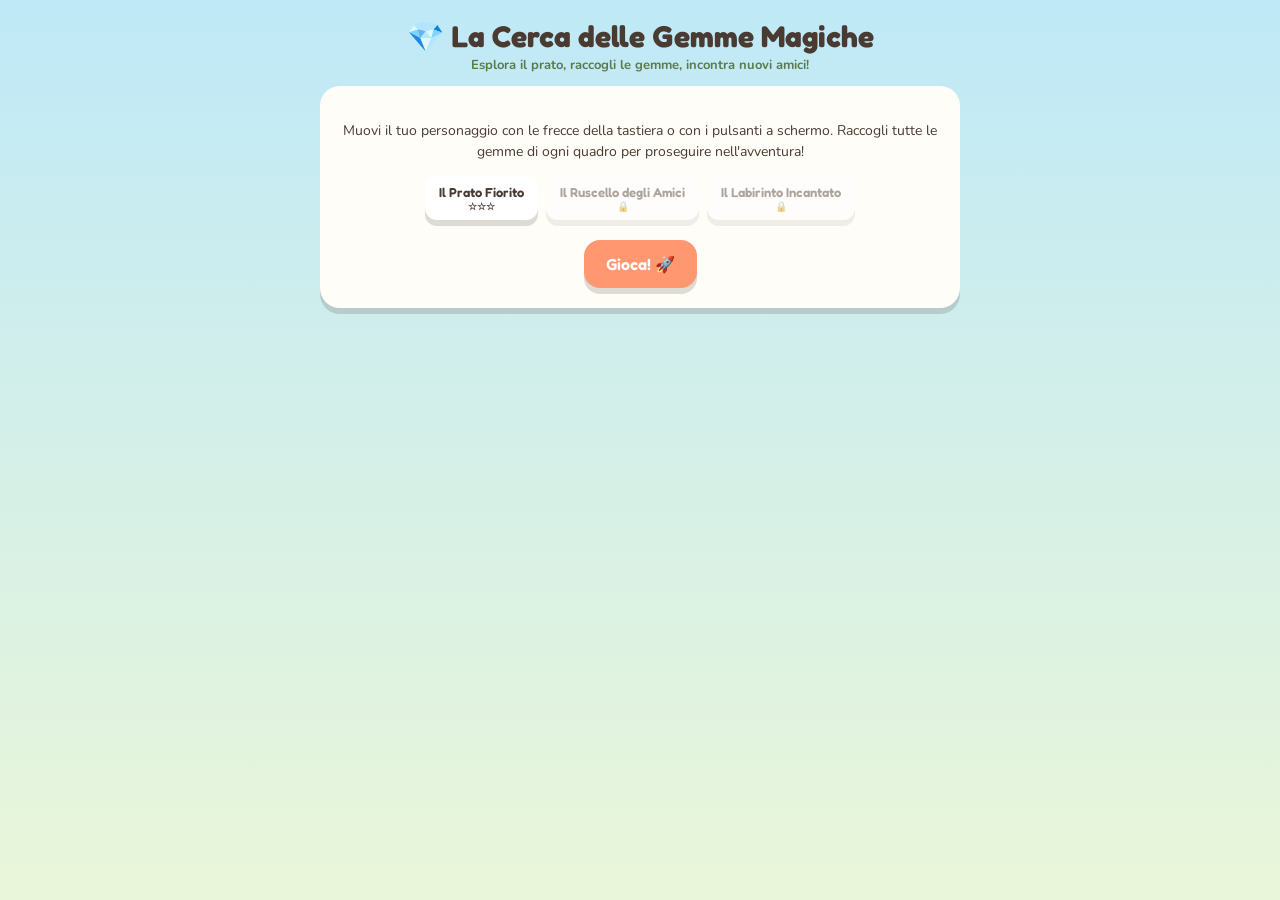
==== cerca_gemme.html @ a15a4d46 "Add files via upload" ====
<!DOCTYPE html>
<html lang="it">
<head>
<meta charset="UTF-8">
<meta name="viewport" content="width=device-width, initial-scale=1.0">
<title>La Cerca delle Gemme Magiche</title>
<link rel="preconnect" href="https://fonts.googleapis.com">
<link href="https://fonts.googleapis.com/css2?family=Fredoka:wght@500;600;700&family=Nunito:wght@600;700;800&display=swap" rel="stylesheet">
<style>
  :root{
    --sky-top:#BFE9F7;
    --sky-bottom:#EAF6D9;
    --grass:#8FCB6B;
    --grass-dark:#6FAE4A;
    --card:#FFFDF8;
    --ink:#4A3B32;
    --coral:#FF9770;
    --coral-dark:#F07750;
    --leaf:#4CAF7D;
    --leaf-dark:#399367;
    --gem:#5EC8E0;
    --stone:#9C8B7A;
    --shadow: 0 6px 0 rgba(74,59,50,0.18);
  }
  *{box-sizing:border-box; -webkit-tap-highlight-color:transparent;}
  body{
    margin:0;
    font-family:'Nunito', sans-serif;
    background:linear-gradient(180deg, var(--sky-top) 0%, var(--sky-bottom) 100%);
    min-height:100vh;
    color:var(--ink);
    display:flex;
    justify-content:center;
    padding:14px;
    user-select:none;
  }
  .stage{ width:100%; max-width:640px; }
  h1{
    font-family:'Fredoka', sans-serif;
    text-align:center;
    font-size:clamp(22px,6vw,30px);
    margin:4px 0 2px;
  }
  .subtitle{ text-align:center; font-weight:700; color:#5c7a4a; margin:0 0 12px; font-size:13px; }

  .home-card{ background:var(--card); border-radius:20px; padding:20px; box-shadow:var(--shadow); text-align:center; }
  .home-card p{ line-height:1.5; font-size:14px; }
  .big-btn{
    font-family:'Fredoka'; font-weight:600; font-size:16px; border:none; border-radius:16px;
    padding:14px 22px; cursor:pointer; background:var(--coral); color:#fff; box-shadow:var(--shadow); margin-top:8px;
  }
  .big-btn:active{ transform:translateY(3px); box-shadow:0 2px 0 rgba(0,0,0,0.2); }
  .big-btn.secondary{ background:var(--leaf); }
  .level-picker{ display:flex; gap:8px; justify-content:center; margin:12px 0; flex-wrap:wrap; }
  .level-chip{
    font-family:'Fredoka'; font-weight:600; font-size:13px; border:none; border-radius:12px;
    padding:8px 14px; cursor:pointer; background:#fff; box-shadow:var(--shadow); color:var(--ink);
  }
  .level-chip.locked{ opacity:.45; cursor:not-allowed; }
  .level-chip small{ display:block; font-size:10px; }

  .hud{ display:flex; justify-content:space-between; align-items:center; margin-bottom:8px; gap:8px; flex-wrap:wrap; }
  .pill{
    background:var(--card); border-radius:14px; padding:7px 12px; font-family:'Fredoka'; font-weight:600;
    font-size:13px; box-shadow:var(--shadow);
  }
  .back-btn{
    background:var(--card); border:none; border-radius:14px; padding:7px 12px; font-family:'Fredoka';
    font-weight:600; font-size:13px; cursor:pointer; box-shadow:var(--shadow); color:var(--ink);
  }

  .game-wrap{ position:relative; width:100%; aspect-ratio:3/2; border-radius:20px; overflow:hidden;
    background:linear-gradient(180deg, var(--sky-top) 0%, var(--sky-bottom) 35%, var(--grass) 35%, var(--grass-dark) 100%);
    box-shadow:var(--shadow); touch-action:none;
  }
  .entity{ position:absolute; transform:translate(-50%,-50%); pointer-events:none; }
  .entity svg{ display:block; width:100%; height:100%; overflow:visible; }
  .npc, .creature{ pointer-events:auto; cursor:pointer; }
  .npc.traded{ opacity:.55; }

  .trade-prompt{
    position:absolute; transform:translate(-50%,-165%); pointer-events:auto; z-index:10;
    font-family:'Fredoka'; font-weight:600; font-size:12px; border:none; border-radius:12px;
    padding:5px 10px; cursor:pointer; background:var(--coral); color:#fff; box-shadow:0 3px 0 rgba(74,59,50,0.25);
    white-space:nowrap; animation: promptPulse 1s ease-in-out infinite;
  }
  @keyframes promptPulse{ 0%,100%{ transform:translate(-50%,-165%) scale(1); } 50%{ transform:translate(-50%,-165%) scale(1.08); } }

  .gem-sparkle{ animation: sparkle 1.6s ease-in-out infinite; }
  @keyframes sparkle{ 0%,100%{ transform:translate(-50%,-50%) scale(1); } 50%{ transform:translate(-50%,-50%) scale(1.15); } }

  .character{ z-index:5; transition: none; }
  .bump{ animation: bump 0.4s ease; }
  @keyframes bump{ 0%{ filter:none; } 40%{ filter:brightness(1.6) saturate(0.6); } 100%{ filter:none; } }

  .controls{ display:flex; justify-content:space-between; align-items:center; margin-top:12px; }
  .dpad{ display:grid; grid-template-columns:repeat(3,44px); grid-template-rows:repeat(3,44px); gap:4px; }
  .dpad button{
    border:none; border-radius:12px; background:var(--card); box-shadow:var(--shadow); font-size:18px; cursor:pointer;
  }
  .dpad button:active{ transform:translateY(2px); box-shadow:0 2px 0 rgba(0,0,0,0.18); }
  .dpad .up{ grid-column:2; grid-row:1; }
  .dpad .left{ grid-column:1; grid-row:2; }
  .dpad .right{ grid-column:3; grid-row:2; }
  .dpad .down{ grid-column:2; grid-row:3; }
  .hint{ font-size:12px; color:#7a6f5c; font-weight:700; text-align:right; max-width:180px; }

  .toast{
    position:fixed; left:50%; bottom:22px; transform:translateX(-50%) translateY(20px);
    background:var(--ink); color:#fff; padding:10px 18px; border-radius:14px;
    font-weight:700; font-size:14px; opacity:0; transition:all .25s; pointer-events:none;
    max-width:88vw; text-align:center; z-index:70;
  }
  .toast.show{ opacity:1; transform:translateX(-50%) translateY(0); }

  .overlay{ position:fixed; inset:0; background:rgba(74,59,50,0.55); display:flex; align-items:center; justify-content:center; z-index:80; padding:16px; }
  .modal{ background:var(--card); border-radius:20px; padding:24px; max-width:380px; width:100%; text-align:center; box-shadow:0 12px 30px rgba(0,0,0,0.3); }
  .modal h2{ font-family:'Fredoka'; margin-top:0; }
  .modal .stars{ font-size:40px; letter-spacing:6px; margin:10px 0; }

  .loading{ text-align:center; padding:60px 0; font-family:'Fredoka'; font-size:16px; }
</style>
</head>
<body>
<div class="stage" id="stage">
  <div class="loading">💎 Sto preparando l'avventura...</div>
</div>
<div id="toastEl" class="toast"></div>

<script>
(function(){

const STORAGE_KEY = 'gem-quest-progress';
const MOVE_SPEED = 0.9;
const CHAR_R = 4.2;

const LEVELS = [
  {
    id:1, name:'Il Prato Fiorito',
    intro:'Usa le frecce (o i pulsanti) per muoverti e raccogli tutte le gemme! ✨',
    start:{x:8,y:50},
    stonesStart:0,
    gemsNeeded:4,
    gems:[{id:'g1',x:30,y:20},{id:'g2',x:50,y:75},{id:'g3',x:72,y:30},{id:'g4',x:88,y:60}],
    rocks:[{x:48,y:50,r:6}],
    creatures:[],
    npcs:[],
    extraStones:[]
  },
  {
    id:2, name:'Il Ruscello degli Amici',
    intro:'Hai 3 pietre 🪨 in tasca: tocca un amico per scambiarne una con una gemma! 💎',
    start:{x:6,y:50},
    stonesStart:3,
    gemsNeeded:5,
    gems:[{id:'g1',x:18,y:22},{id:'g2',x:82,y:78}],
    rocks:[{x:45,y:35,r:5},{x:60,y:65,r:5}],
    creatures:[{id:'c1',x:50,y:80,r:5,axis:'x',min:35,max:75,speed:0.28}],
    npcs:[
      {id:'n1',x:32,y:58,name:'Coniglietta Lulu',emoji:'🐰'},
      {id:'n2',x:78,y:25,name:'Riccio Tobia',emoji:'🦔'},
      {id:'n3',x:55,y:15,name:'Gufo Sereno',emoji:'🦉'}
    ],
    extraStones:[]
  },
  {
    id:3, name:'Il Labirinto Incantato',
    intro:'Trova la pietra nascosta se ti serve! Attenta alle creature, sono più veloci qui. 🌙',
    start:{x:5,y:15},
    stonesStart:3,
    gemsNeeded:6,
    gems:[{id:'g1',x:14,y:85},{id:'g2',x:92,y:12}],
    rocks:[
      {x:25,y:30,r:5},{x:25,y:50,r:5},{x:25,y:70,r:5},
      {x:50,y:20,r:5},{x:50,y:80,r:5},
      {x:75,y:30,r:5},{x:75,y:50,r:5},{x:75,y:70,r:5}
    ],
    creatures:[
      {id:'c1',x:38,y:50,r:5,axis:'y',min:30,max:70,speed:0.4},
      {id:'c2',x:62,y:50,r:5,axis:'y',min:30,max:70,speed:0.45}
    ],
    npcs:[
      {id:'n1',x:37,y:12,name:'Volpe Argia',emoji:'🦊'},
      {id:'n2',x:63,y:12,name:'Tasso Bruno',emoji:'🦡'},
      {id:'n3',x:37,y:90,name:'Cerbiatta Fiamma',emoji:'🦌'},
      {id:'n4',x:63,y:90,name:'Farfalla Iride',emoji:'🦋'}
    ],
    extraStones:[{id:'s1',x:50,y:50}]
  }
];

let progress = { levelReached:1, stars:{} };
let view = 'home';
let game = null; // active runtime state for current level
let loopHandle = null;
let outsideHandled = false;

const stageEl = document.getElementById('stage');
const toastEl = document.getElementById('toastEl');

function toast(msg){
  toastEl.textContent = msg;
  toastEl.classList.add('show');
  clearTimeout(toast._t);
  toast._t = setTimeout(()=>toastEl.classList.remove('show'), 1900);
}

async function loadProgress(){
  try{
    const res = await window.storage.get(STORAGE_KEY, false);
    if(res && res.value) return JSON.parse(res.value);
  }catch(e){ /* nessun progresso salvato */ }
  return { levelReached:1, stars:{} };
}
async function saveProgress(){
  try{ await window.storage.set(STORAGE_KEY, JSON.stringify(progress), false); }
  catch(e){ console.error('Salvataggio non riuscito', e); }
}

function dist(a,b){ return Math.hypot(a.x-b.x, a.y-b.y); }

// ---------- HOME ----------
function renderHome(){
  const chips = LEVELS.map(l=>{
    const unlocked = l.id <= progress.levelReached;
    const st = progress.stars[l.id] || 0;
    return `<button class="level-chip ${unlocked?'':'locked'}" data-lvl="${l.id}" ${unlocked?'':'disabled'}>
      ${l.name}<small>${unlocked ? '⭐'.repeat(st)+'☆'.repeat(3-st) : '🔒'}</small>
    </button>`;
  }).join('');

  stageEl.innerHTML = `
    <h1>💎 La Cerca delle Gemme Magiche</h1>
    <p class="subtitle">Esplora il prato, raccogli le gemme, incontra nuovi amici!</p>
    <div class="home-card">
      <p>Muovi il tuo personaggio con le frecce della tastiera o con i pulsanti a schermo. Raccogli tutte le gemme di ogni quadro per proseguire nell'avventura!</p>
      <div class="level-picker">${chips}</div>
      <button class="big-btn" id="startBtn">Gioca! 🚀</button>
    </div>
  `;
  document.querySelectorAll('.level-chip').forEach(el=>{
    if(el.disabled) return;
    el.onclick = ()=> startLevel(parseInt(el.dataset.lvl,10));
  });
  document.getElementById('startBtn').onclick = ()=> startLevel(progress.levelReached);
}

// ---------- LEVEL RUNTIME ----------
function startLevel(levelId){
  const def = LEVELS.find(l=>l.id===levelId);
  game = {
    def,
    pos: { x:def.start.x, y:def.start.y },
    keys: { up:false, down:false, left:false, right:false },
    gemsCollected: 0,
    collectedIds: new Set(),
    stones: def.stonesStart,
    tradedIds: new Set(),
    stoneIds: new Set(),
    bumps: 0
  };
  view = 'level';
  renderLevel();
  attachControls();
  if(loopHandle) cancelAnimationFrame(loopHandle);
  loopHandle = requestAnimationFrame(tick);
  toast(def.intro);
}

function svgFor(kind, extra){
  if(kind==='character'){
    return `<svg viewBox="0 0 60 60"><ellipse cx="30" cy="52" rx="16" ry="5" fill="rgba(0,0,0,0.15)"/>
      <circle cx="30" cy="28" r="20" fill="#FFCB77"/>
      <circle cx="22" cy="24" r="3.2" fill="#4A3B32"/><circle cx="38" cy="24" r="3.2" fill="#4A3B32"/>
      <path d="M22 34 Q30 40 38 34" stroke="#4A3B32" stroke-width="2.4" fill="none" stroke-linecap="round"/>
      <path d="M12 20 Q6 8 18 6" stroke="#E8607A" stroke-width="5" fill="none" stroke-linecap="round"/>
      <path d="M48 20 Q54 8 42 6" stroke="#E8607A" stroke-width="5" fill="none" stroke-linecap="round"/>
    </svg>`;
  }
  if(kind==='gem'){
    return `<svg viewBox="0 0 40 40"><polygon points="20,4 34,16 27,36 13,36 6,16" fill="${extra||'#5EC8E0'}" stroke="#2E8FA8" stroke-width="2"/>
      <polygon points="20,4 27,16 13,16" fill="#fff" opacity="0.35"/></svg>`;
  }
  if(kind==='rock'){
    return `<svg viewBox="0 0 40 40"><ellipse cx="20" cy="24" rx="18" ry="14" fill="#9B9088"/><ellipse cx="14" cy="18" rx="6" ry="4" fill="#B4ABA3"/></svg>`;
  }
  if(kind==='stone'){
    return `<svg viewBox="0 0 40 40"><ellipse cx="20" cy="22" rx="12" ry="9" fill="#B79E82"/><ellipse cx="16" cy="18" rx="4" ry="2.6" fill="#D3BFA3"/></svg>`;
  }
  return '';
}

function creatureSVG(){
  return `<svg viewBox="0 0 40 40"><ellipse cx="20" cy="26" rx="14" ry="10" fill="#B98CD6"/>
    <circle cx="14" cy="20" r="2.4" fill="#4A3B32"/><circle cx="26" cy="20" r="2.4" fill="#4A3B32"/>
    <path d="M14 30 Q20 34 26 30" stroke="#4A3B32" stroke-width="2" fill="none" stroke-linecap="round"/></svg>`;
}

function renderLevel(){
  const def = game.def;
  const stoneChips = '🪨'.repeat(game.stones);

  stageEl.innerHTML = `
    <div class="hud">
      <button class="back-btn" id="backBtn">← Menu</button>
      <div class="pill">${def.name}</div>
      <div class="pill">💎 ${game.gemsCollected}/${def.gemsNeeded}</div>
      ${def.stonesStart>0 || def.extraStones.length ? `<div class="pill" id="stonesPill">🪨 ${game.stones}</div>` : ''}
    </div>
    <div class="game-wrap" id="gameWrap"></div>
    <div class="controls">
      <div class="dpad">
        <button class="up" data-dir="up">⬆️</button>
        <button class="left" data-dir="left">⬅️</button>
        <button class="right" data-dir="right">➡️</button>
        <button class="down" data-dir="down">⬇️</button>
      </div>
      <div class="hint">Frecce/WASD sulla tastiera, oppure i pulsanti qui a fianco</div>
    </div>
  `;
  document.getElementById('backBtn').onclick = ()=>{ stopLevel(); view='home'; renderHome(); };

  const wrap = document.getElementById('gameWrap');

  def.rocks.forEach(r=>{
    const el = document.createElement('div');
    el.className='entity'; el.style.left=r.x+'%'; el.style.top=r.y+'%';
    el.style.width='11%'; el.style.height='11%';
    el.innerHTML = svgFor('rock');
    wrap.appendChild(el);
  });

  def.gems.forEach(g=>{
    if(game.collectedIds.has(g.id)) return;
    const el = document.createElement('div');
    el.className='entity gem-sparkle'; el.id='gem-'+g.id;
    el.style.left=g.x+'%'; el.style.top=g.y+'%'; el.style.width='8%'; el.style.height='8%';
    el.innerHTML = svgFor('gem');
    wrap.appendChild(el);
  });

  def.extraStones.forEach(s=>{
    if(game.stoneIds.has(s.id)) return;
    const el = document.createElement('div');
    el.className='entity gem-sparkle'; el.id='stone-'+s.id;
    el.style.left=s.x+'%'; el.style.top=s.y+'%'; el.style.width='7%'; el.style.height='7%';
    el.innerHTML = svgFor('stone');
    wrap.appendChild(el);
  });

  def.npcs.forEach(n=>{
    const el = document.createElement('div');
    el.className='entity npc' + (game.tradedIds.has(n.id)?' traded':''); el.id='npc-'+n.id;
    el.style.left=n.x+'%'; el.style.top=n.y+'%'; el.style.width='9%'; el.style.height='9%';
    el.style.fontSize='26px'; el.style.display='flex'; el.style.alignItems='center'; el.style.justifyContent='center';
    el.textContent = n.emoji;
    el.title = n.name;
    el.addEventListener('click', ()=>tryTrade(n));
    wrap.appendChild(el);

    if(!game.tradedIds.has(n.id)){
      const prompt = document.createElement('button');
      prompt.className = 'trade-prompt';
      prompt.id = 'prompt-'+n.id;
      prompt.style.left = n.x+'%';
      prompt.style.top = n.y+'%';
      prompt.textContent = '🔁 Scambia';
      prompt.style.display = 'none';
      prompt.addEventListener('click', (e)=>{ e.stopPropagation(); tryTrade(n); });
      wrap.appendChild(prompt);
    }
  });

  def.creatures.forEach(c=>{
    const el = document.createElement('div');
    el.className='entity creature'; el.id='creature-'+c.id;
    el.style.left=c.x+'%'; el.style.top=c.y+'%'; el.style.width='9%'; el.style.height='9%';
    el.innerHTML = creatureSVG();
    wrap.appendChild(el);
  });

  const charEl = document.createElement('div');
  charEl.className='entity character'; charEl.id='character';
  charEl.style.left=game.pos.x+'%'; charEl.style.top=game.pos.y+'%'; charEl.style.width='10%'; charEl.style.height='10%';
  charEl.innerHTML = svgFor('character');
  wrap.appendChild(charEl);
}

function tryTrade(npc){
  if(!game || view!=='level') return;
  const npcEl = document.getElementById('npc-'+npc.id);
  const npcPos = {x:npc.x, y:npc.y};
  if(dist(game.pos, npcPos) > 12){
    toast(`Avvicinati a ${npc.name} per scambiare! 🚶`);
    return;
  }
  if(game.tradedIds.has(npc.id)){
    toast(`${npc.name} ti ha già dato la sua gemma!`);
    return;
  }
  if(game.stones<=0){
    toast('Non hai più pietre da scambiare! 🪨');
    return;
  }
  game.stones--;
  game.tradedIds.add(npc.id);
  game.gemsCollected++;
  toast(`${npc.name}: grazie per la pietra! Ecco una gemma 💎`);
  refreshHud();
  npcEl.classList.add('traded');
  const prompt = document.getElementById('prompt-'+npc.id);
  if(prompt) prompt.remove();
  checkWin();
}

function refreshHud(){
  const gemPill = document.querySelectorAll('.hud .pill')[1];
  if(gemPill) gemPill.textContent = `💎 ${game.gemsCollected}/${game.def.gemsNeeded}`;
  const stonesPill = document.getElementById('stonesPill');
  if(stonesPill) stonesPill.textContent = `🪨 ${game.stones}`;
}

// ---------- Controls ----------
function attachControls(){
  document.onkeydown = (e)=>{
    const map = {ArrowUp:'up',ArrowDown:'down',ArrowLeft:'left',ArrowRight:'right', w:'up',s:'down',a:'left',d:'right'};
    const dir = map[e.key];
    if(dir){ game.keys[dir]=true; e.preventDefault(); }
  };
  document.onkeyup = (e)=>{
    const map = {ArrowUp:'up',ArrowDown:'down',ArrowLeft:'left',ArrowRight:'right', w:'up',s:'down',a:'left',d:'right'};
    const dir = map[e.key];
    if(dir){ game.keys[dir]=false; }
  };
  document.querySelectorAll('.dpad button').forEach(btn=>{
    const dir = btn.dataset.dir;
    const set = (v)=> (e)=>{ if(game) game.keys[dir]=v; e.preventDefault(); };
    btn.addEventListener('pointerdown', set(true));
    btn.addEventListener('pointerup', set(false));
    btn.addEventListener('pointerleave', set(false));
    btn.addEventListener('pointercancel', set(false));
  });
}
function detachControls(){
  document.onkeydown = null;
  document.onkeyup = null;
}

function stopLevel(){
  if(loopHandle) cancelAnimationFrame(loopHandle);
  loopHandle = null;
  detachControls();
  game = null;
}

// ---------- Game loop ----------
function tick(){
  if(!game || view!=='level'){ return; }
  const k = game.keys;
  let dx=0, dy=0;
  if(k.up) dy -= 1;
  if(k.down) dy += 1;
  if(k.left) dx -= 1;
  if(k.right) dx += 1;
  if(dx!==0 && dy!==0){ dx*=0.7071; dy*=0.7071; }

  let nx = game.pos.x + dx*MOVE_SPEED;
  let ny = game.pos.y + dy*MOVE_SPEED;
  nx = Math.max(3, Math.min(97, nx));
  ny = Math.max(6, Math.min(94, ny));

  const def = game.def;
  let blocked = false;
  def.rocks.forEach(r=>{
    if(dist({x:nx,y:ny}, r) < (CHAR_R*0.7 + r.r*0.7)) blocked = true;
  });
  if(!blocked){
    game.pos.x = nx; game.pos.y = ny;
  }

  const charEl = document.getElementById('character');
  if(charEl){ charEl.style.left = game.pos.x+'%'; charEl.style.top = game.pos.y+'%'; }

  // show/hide trade prompts based on proximity
  def.npcs.forEach(n=>{
    if(game.tradedIds.has(n.id)) return;
    const prompt = document.getElementById('prompt-'+n.id);
    if(!prompt) return;
    prompt.style.display = dist(game.pos, n) < 12 ? 'block' : 'none';
  });

  // move creatures
  def.creatures.forEach(c=>{
    if(c.axis==='x'){
      c.x += (c.dir||1) * c.speed;
      if(c.x > c.max){ c.x = c.max; c.dir=-1; }
      if(c.x < c.min){ c.x = c.min; c.dir=1; }
    } else {
      c.y += (c.dir||1) * c.speed;
      if(c.y > c.max){ c.y = c.max; c.dir=-1; }
      if(c.y < c.min){ c.y = c.min; c.dir=1; }
    }
    const el = document.getElementById('creature-'+c.id);
    if(el){ el.style.left=c.x+'%'; el.style.top=c.y+'%'; }
    if(dist(game.pos, c) < (CHAR_R*0.7 + c.r*0.7)){
      handleBonk();
    }
  });

  // check gem pickup
  def.gems.forEach(g=>{
    if(game.collectedIds.has(g.id)) return;
    if(dist(game.pos, g) < (CHAR_R*0.8 + 3)){
      game.collectedIds.add(g.id);
      game.gemsCollected++;
      const el = document.getElementById('gem-'+g.id);
      if(el) el.remove();
      refreshHud();
      toast('Gemma raccolta! 💎');
      checkWin();
    }
  });

  // check stone pickup
  def.extraStones.forEach(s=>{
    if(game.stoneIds.has(s.id)) return;
    if(dist(game.pos, s) < (CHAR_R*0.8 + 3)){
      game.stoneIds.add(s.id);
      game.stones++;
      const el = document.getElementById('stone-'+s.id);
      if(el) el.remove();
      refreshHud();
      toast('Hai trovato una pietra! 🪨');
    }
  });

  loopHandle = requestAnimationFrame(tick);
}

function handleBonk(){
  if(game._bonkCooldown) return;
  game._bonkCooldown = true;
  game.bumps++;
  game.pos.x = game.def.start.x;
  game.pos.y = game.def.start.y;
  const charEl = document.getElementById('character');
  if(charEl){
    charEl.style.left = game.pos.x+'%'; charEl.style.top = game.pos.y+'%';
    charEl.classList.add('bump');
    setTimeout(()=>charEl.classList.remove('bump'), 400);
  }
  toast('Ops! Torni al punto di partenza, ma le tue gemme restano tue! 💪');
  setTimeout(()=>{ game._bonkCooldown = false; }, 900);
}

function checkWin(){
  if(game.gemsCollected >= game.def.gemsNeeded){
    finishLevel();
  }
}

async function finishLevel(){
  stopLevel_keepState();
  const stars = game.bumps===0 ? 3 : game.bumps<=2 ? 2 : 1;
  const lvlId = game.def.id;
  if(!progress.stars[lvlId] || stars > progress.stars[lvlId]){
    progress.stars[lvlId] = stars;
  }
  if(lvlId >= progress.levelReached && lvlId < LEVELS.length){
    progress.levelReached = lvlId + 1;
  } else if(lvlId===LEVELS.length){
    progress.levelReached = Math.max(progress.levelReached, LEVELS.length);
  }
  await saveProgress();
  showLevelComplete(stars, lvlId);
}

function stopLevel_keepState(){
  if(loopHandle) cancelAnimationFrame(loopHandle);
  loopHandle = null;
  detachControls();
}

function showLevelComplete(stars, lvlId){
  const isLast = lvlId === LEVELS.length;
  const overlay = document.createElement('div');
  overlay.className='overlay';
  overlay.innerHTML = `
    <div class="modal">
      <h2>${isLast ? '🏆 Avventura completata!' : '🎉 Quadro completato!'}</h2>
      <div class="stars">${'⭐'.repeat(stars)}${'☆'.repeat(3-stars)}</div>
      <p>${isLast ? 'Hai raccolto tutte le gemme di ogni quadro. Bravissima esploratrice!' : 'Ottimo lavoro! Pronta per il prossimo quadro?'}</p>
      <button class="big-btn" id="nextLevelBtn">${isLast ? 'Torna al menu 🏠' : 'Prossimo quadro ➡️'}</button>
      <button class="big-btn secondary" id="retryLevelBtn">🔁 Rigioca questo quadro</button>
    </div>
  `;
  document.body.appendChild(overlay);
  document.getElementById('nextLevelBtn').onclick = ()=>{
    overlay.remove();
    game = null;
    if(isLast){ view='home'; renderHome(); }
    else { startLevel(lvlId+1); }
  };
  document.getElementById('retryLevelBtn').onclick = ()=>{
    overlay.remove();
    startLevel(lvlId);
  };
}

// ---------- Init ----------
(async function init(){
  progress = await loadProgress();
  renderHome();
})();

})();
</script>
</body>
</html>
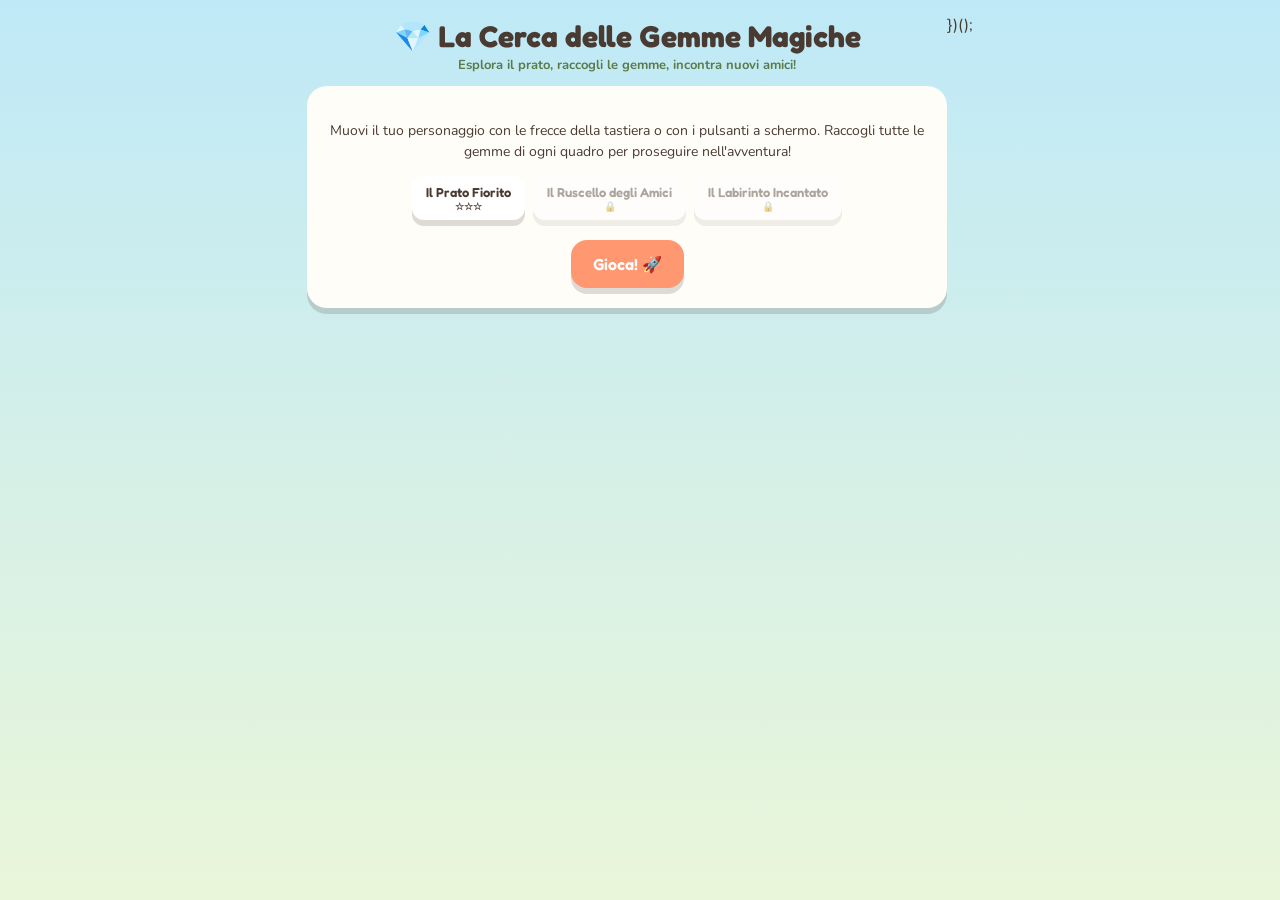
==== commit b3412e04: "Update cerca_gemme.html" ====
--- a/cerca_gemme.html
+++ b/cerca_gemme.html
@@ -70,7 +70,7 @@
   }
 
   .game-wrap{ position:relative; width:100%; aspect-ratio:3/2; border-radius:20px; overflow:hidden;
-    background:linear-gradient(180deg, var(--sky-top) 0%, var(--sky-bottom) 35%, var(--grass) 35%, var(--grass-dark) 100%);
+    background:linear-gradient(180deg, var(--sky-top) 0%, var(--sky-bottom) 35%, #9ED67A 35%, var(--grass) 55%, #7FBE5C 78%, var(--grass-dark) 100%);
     box-shadow:var(--shadow); touch-action:none;
   }
   .entity{ position:absolute; transform:translate(-50%,-50%); pointer-events:none; }
@@ -134,41 +134,52 @@
 const MOVE_SPEED = 0.9;
 const CHAR_R = 4.2;
 
+const FRUIT_EMOJIS = ['🍓','🍎','🍇','🍊'];
+
 const LEVELS = [
   {
     id:1, name:'Il Prato Fiorito',
-    intro:'Usa le frecce (o i pulsanti) per muoverti e raccogli tutte le gemme! ✨',
-    start:{x:8,y:50},
-    stonesStart:0,
+    intro:'Raccogli gemme 💎 e frutti 🍓! I frutti ti serviranno nei prossimi quadri per fare scambi con gli animali.',
+    start:{x:8,y:55},
     gemsNeeded:4,
-    gems:[{id:'g1',x:30,y:20},{id:'g2',x:50,y:75},{id:'g3',x:72,y:30},{id:'g4',x:88,y:60}],
-    rocks:[{x:48,y:50,r:6}],
-    creatures:[],
+    gemColor:'#5EC8E0',
+    gems:[{id:'g1',x:30,y:22},{id:'g2',x:50,y:78},{id:'g3',x:74,y:30},{id:'g4',x:88,y:62}],
+    rocks:[{x:48,y:52,r:6}],
+    creatures:[{id:'c1',x:74,y:50,r:5,axis:'y',min:40,max:62,speed:0.22}],
     npcs:[],
-    extraStones:[]
+    fruits:[{id:'f1',x:18,y:35},{id:'f2',x:40,y:60},{id:'f3',x:65,y:70},{id:'f4',x:80,y:20},{id:'f5',x:55,y:42},{id:'f6',x:25,y:75}],
+    decor:{
+      trees:[{x:4,y:47,s:1.1},{x:96,y:44,s:1.2},{x:12,y:88,s:0.9},{x:92,y:85,s:1.0}],
+      rainbow:{x:78,y:6,w:38},
+      tufts:[{x:22,y:40},{x:58,y:46},{x:38,y:82},{x:70,y:56},{x:15,y:65},{x:85,y:47}]
+    }
   },
   {
     id:2, name:'Il Ruscello degli Amici',
-    intro:'Hai 3 pietre 🪨 in tasca: tocca un amico per scambiarne una con una gemma! 💎',
+    intro:'Offri un frutto 🍓 agli amici per ricevere una gemma 💎 in cambio!',
     start:{x:6,y:50},
-    stonesStart:3,
     gemsNeeded:5,
+    gemColor:'#E8607A',
     gems:[{id:'g1',x:18,y:22},{id:'g2',x:82,y:78}],
     rocks:[{x:45,y:35,r:5},{x:60,y:65,r:5}],
     creatures:[{id:'c1',x:50,y:80,r:5,axis:'x',min:35,max:75,speed:0.28}],
     npcs:[
       {id:'n1',x:32,y:58,name:'Coniglietta Lulu',emoji:'🐰'},
-      {id:'n2',x:78,y:25,name:'Riccio Tobia',emoji:'🦔'},
+      {id:'n2',x:80,y:60,name:'Riccio Tobia',emoji:'🦔'},
       {id:'n3',x:55,y:15,name:'Gufo Sereno',emoji:'🦉'}
     ],
-    extraStones:[]
+    fruits:[{id:'f1',x:65,y:50}],
+    decor:{
+      trees:[{x:3,y:47,s:0.9},{x:97,y:90,s:1.1}],
+      tufts:[{x:25,y:75},{x:70,y:40},{x:15,y:45}]
+    }
   },
   {
     id:3, name:'Il Labirinto Incantato',
-    intro:'Trova la pietra nascosta se ti serve! Attenta alle creature, sono più veloci qui. 🌙',
+    intro:'Trova il frutto nascosto se ti serve! Attenta alle creature, sono più veloci qui. 🌙',
     start:{x:5,y:15},
-    stonesStart:3,
     gemsNeeded:6,
+    gemColor:'#F4B942',
     gems:[{id:'g1',x:14,y:85},{id:'g2',x:92,y:12}],
     rocks:[
       {x:25,y:30,r:5},{x:25,y:50,r:5},{x:25,y:70,r:5},
@@ -180,18 +191,22 @@
       {id:'c2',x:62,y:50,r:5,axis:'y',min:30,max:70,speed:0.45}
     ],
     npcs:[
-      {id:'n1',x:37,y:12,name:'Volpe Argia',emoji:'🦊'},
-      {id:'n2',x:63,y:12,name:'Tasso Bruno',emoji:'🦡'},
+      {id:'n1',x:37,y:40,name:'Volpe Argia',emoji:'🦊'},
+      {id:'n2',x:63,y:40,name:'Tasso Bruno',emoji:'🦡'},
       {id:'n3',x:37,y:90,name:'Cerbiatta Fiamma',emoji:'🦌'},
       {id:'n4',x:63,y:90,name:'Farfalla Iride',emoji:'🦋'}
     ],
-    extraStones:[{id:'s1',x:50,y:50}]
+    fruits:[{id:'f1',x:50,y:50}],
+    decor:{
+      trees:[{x:5,y:48,s:0.9},{x:95,y:90,s:0.9}]
+    }
   }
 ];
 
 let progress = { levelReached:1, stars:{} };
 let view = 'home';
 let game = null; // active runtime state for current level
+let sessionFruit = 0; // valuta di scambio: raccolta nel liv.1, spesa nei liv.2/3, persiste tra i quadri della sessione
 let loopHandle = null;
 let outsideHandled = false;
 
@@ -254,9 +269,8 @@
     keys: { up:false, down:false, left:false, right:false },
     gemsCollected: 0,
     collectedIds: new Set(),
-    stones: def.stonesStart,
     tradedIds: new Set(),
-    stoneIds: new Set(),
+    fruitIds: new Set(),
     bumps: 0
   };
   view = 'level';
@@ -284,10 +298,34 @@
   if(kind==='rock'){
     return `<svg viewBox="0 0 40 40"><ellipse cx="20" cy="24" rx="18" ry="14" fill="#9B9088"/><ellipse cx="14" cy="18" rx="6" ry="4" fill="#B4ABA3"/></svg>`;
   }
-  if(kind==='stone'){
-    return `<svg viewBox="0 0 40 40"><ellipse cx="20" cy="22" rx="12" ry="9" fill="#B79E82"/><ellipse cx="16" cy="18" rx="4" ry="2.6" fill="#D3BFA3"/></svg>`;
-  }
   return '';
+}
+
+function treeSVG(){
+  return `<svg viewBox="0 0 60 90"><ellipse cx="30" cy="84" rx="14" ry="4" fill="rgba(0,0,0,0.12)"/>
+    <rect x="25" y="48" width="10" height="34" rx="4" fill="#8B5E3C"/>
+    <circle cx="30" cy="32" r="24" fill="#5FAE5A"/>
+    <circle cx="14" cy="42" r="16" fill="#4E9A46"/>
+    <circle cx="46" cy="42" r="16" fill="#4E9A46"/>
+    <circle cx="22" cy="24" r="6" fill="#74C168" opacity="0.6"/>
+  </svg>`;
+}
+
+function rainbowSVG(){
+  return `<svg viewBox="0 0 300 160" preserveAspectRatio="xMidYMax meet">
+    <path d="M10,155 A140,140 0 0,1 290,155" stroke="#FF7A7A" stroke-width="13" fill="none" opacity="0.85"/>
+    <path d="M27,155 A123,123 0 0,1 273,155" stroke="#FFC15E" stroke-width="13" fill="none" opacity="0.85"/>
+    <path d="M44,155 A106,106 0 0,1 256,155" stroke="#FFE066" stroke-width="13" fill="none" opacity="0.85"/>
+    <path d="M61,155 A89,89 0 0,1 239,155" stroke="#8FD97A" stroke-width="13" fill="none" opacity="0.85"/>
+    <path d="M78,155 A72,72 0 0,1 222,155" stroke="#6FC3E0" stroke-width="13" fill="none" opacity="0.85"/>
+    <path d="M95,155 A55,55 0 0,1 205,155" stroke="#B98CD6" stroke-width="13" fill="none" opacity="0.85"/>
+  </svg>`;
+}
+
+function tuftSVG(){
+  return `<svg viewBox="0 0 40 24"><path d="M6 24 Q8 10 4 0" stroke="#5FAE5A" stroke-width="3" fill="none" stroke-linecap="round"/>
+    <path d="M20 24 Q22 6 20 0" stroke="#4E9A46" stroke-width="3" fill="none" stroke-linecap="round"/>
+    <path d="M34 24 Q36 12 32 2" stroke="#5FAE5A" stroke-width="3" fill="none" stroke-linecap="round"/></svg>`;
 }
 
 function creatureSVG(){
@@ -296,16 +334,45 @@
     <path d="M14 30 Q20 34 26 30" stroke="#4A3B32" stroke-width="2" fill="none" stroke-linecap="round"/></svg>`;
 }
 
+function renderDecor(wrap, decor){
+  if(!decor) return;
+  (decor.trees||[]).forEach(t=>{
+    const el = document.createElement('div');
+    el.className='entity';
+    el.style.left=t.x+'%'; el.style.top=t.y+'%';
+    const size = 16*(t.s||1);
+    el.style.width=size+'%'; el.style.height=(size*1.4)+'%';
+    el.innerHTML = treeSVG();
+    wrap.appendChild(el);
+  });
+  if(decor.rainbow){
+    const r = decor.rainbow;
+    const el = document.createElement('div');
+    el.className='entity'; el.style.opacity='0.9';
+    el.style.left=r.x+'%'; el.style.top=r.y+'%';
+    el.style.width=r.w+'%'; el.style.height=(r.w*0.55)+'%';
+    el.innerHTML = rainbowSVG();
+    wrap.appendChild(el);
+  }
+  (decor.tufts||[]).forEach(t=>{
+    const el = document.createElement('div');
+    el.className='entity';
+    el.style.left=t.x+'%'; el.style.top=t.y+'%';
+    el.style.width='6%'; el.style.height='4%';
+    el.innerHTML = tuftSVG();
+    wrap.appendChild(el);
+  });
+}
+
 function renderLevel(){
   const def = game.def;
-  const stoneChips = '🪨'.repeat(game.stones);
 
   stageEl.innerHTML = `
     <div class="hud">
       <button class="back-btn" id="backBtn">← Menu</button>
       <div class="pill">${def.name}</div>
       <div class="pill">💎 ${game.gemsCollected}/${def.gemsNeeded}</div>
-      ${def.stonesStart>0 || def.extraStones.length ? `<div class="pill" id="stonesPill">🪨 ${game.stones}</div>` : ''}
+      <div class="pill" id="fruitPill">🍓 ${sessionFruit}</div>
     </div>
     <div class="game-wrap" id="gameWrap"></div>
     <div class="controls">
@@ -322,6 +389,8 @@
 
   const wrap = document.getElementById('gameWrap');
 
+  renderDecor(wrap, def.decor);
+
   def.rocks.forEach(r=>{
     const el = document.createElement('div');
     el.className='entity'; el.style.left=r.x+'%'; el.style.top=r.y+'%';
@@ -335,16 +404,17 @@
     const el = document.createElement('div');
     el.className='entity gem-sparkle'; el.id='gem-'+g.id;
     el.style.left=g.x+'%'; el.style.top=g.y+'%'; el.style.width='8%'; el.style.height='8%';
-    el.innerHTML = svgFor('gem');
-    wrap.appendChild(el);
-  });
-
-  def.extraStones.forEach(s=>{
-    if(game.stoneIds.has(s.id)) return;
-    const el = document.createElement('div');
-    el.className='entity gem-sparkle'; el.id='stone-'+s.id;
-    el.style.left=s.x+'%'; el.style.top=s.y+'%'; el.style.width='7%'; el.style.height='7%';
-    el.innerHTML = svgFor('stone');
+    el.innerHTML = svgFor('gem', def.gemColor);
+    wrap.appendChild(el);
+  });
+
+  (def.fruits||[]).forEach((f,i)=>{
+    if(game.fruitIds.has(f.id)) return;
+    const el = document.createElement('div');
+    el.className='entity gem-sparkle'; el.id='fruit-'+f.id;
+    el.style.left=f.x+'%'; el.style.top=f.y+'%'; el.style.width='7%'; el.style.height='7%';
+    el.style.fontSize='22px'; el.style.display='flex'; el.style.alignItems='center'; el.style.justifyContent='center';
+    el.textContent = FRUIT_EMOJIS[i % FRUIT_EMOJIS.length];
     wrap.appendChild(el);
   });
 
@@ -398,14 +468,14 @@
     toast(`${npc.name} ti ha già dato la sua gemma!`);
     return;
   }
-  if(game.stones<=0){
-    toast('Non hai più pietre da scambiare! 🪨');
+  if(sessionFruit<=0){
+    toast('Non hai più frutti da offrire! 🍓 Torna al livello 1 per raccoglierne altri.');
     return;
   }
-  game.stones--;
+  sessionFruit--;
   game.tradedIds.add(npc.id);
   game.gemsCollected++;
-  toast(`${npc.name}: grazie per la pietra! Ecco una gemma 💎`);
+  toast(`${npc.name}: grazie per il frutto! Ecco una gemma 💎`);
   refreshHud();
   npcEl.classList.add('traded');
   const prompt = document.getElementById('prompt-'+npc.id);
@@ -416,8 +486,8 @@
 function refreshHud(){
   const gemPill = document.querySelectorAll('.hud .pill')[1];
   if(gemPill) gemPill.textContent = `💎 ${game.gemsCollected}/${game.def.gemsNeeded}`;
-  const stonesPill = document.getElementById('stonesPill');
-  if(stonesPill) stonesPill.textContent = `🪨 ${game.stones}`;
+  const fruitPill = document.getElementById('fruitPill');
+  if(fruitPill) fruitPill.textContent = `🍓 ${sessionFruit}`;
 }
 
 // ---------- Controls ----------
@@ -521,16 +591,16 @@
     }
   });
 
-  // check stone pickup
-  def.extraStones.forEach(s=>{
-    if(game.stoneIds.has(s.id)) return;
-    if(dist(game.pos, s) < (CHAR_R*0.8 + 3)){
-      game.stoneIds.add(s.id);
-      game.stones++;
-      const el = document.getElementById('stone-'+s.id);
+  // check fruit pickup
+  (def.fruits||[]).forEach(f=>{
+    if(game.fruitIds.has(f.id)) return;
+    if(dist(game.pos, f) < (CHAR_R*0.8 + 3)){
+      game.fruitIds.add(f.id);
+      sessionFruit++;
+      const el = document.getElementById('fruit-'+f.id);
       if(el) el.remove();
       refreshHud();
-      toast('Hai trovato una pietra! 🪨');
+      toast('Frutto raccolto! 🍓 Potrai scambiarlo con gli amici più avanti.');
     }
   });
 
@@ -617,3 +687,8 @@
 </script>
 </body>
 </html>
+
+})();
+</script>
+</body>
+</html>
